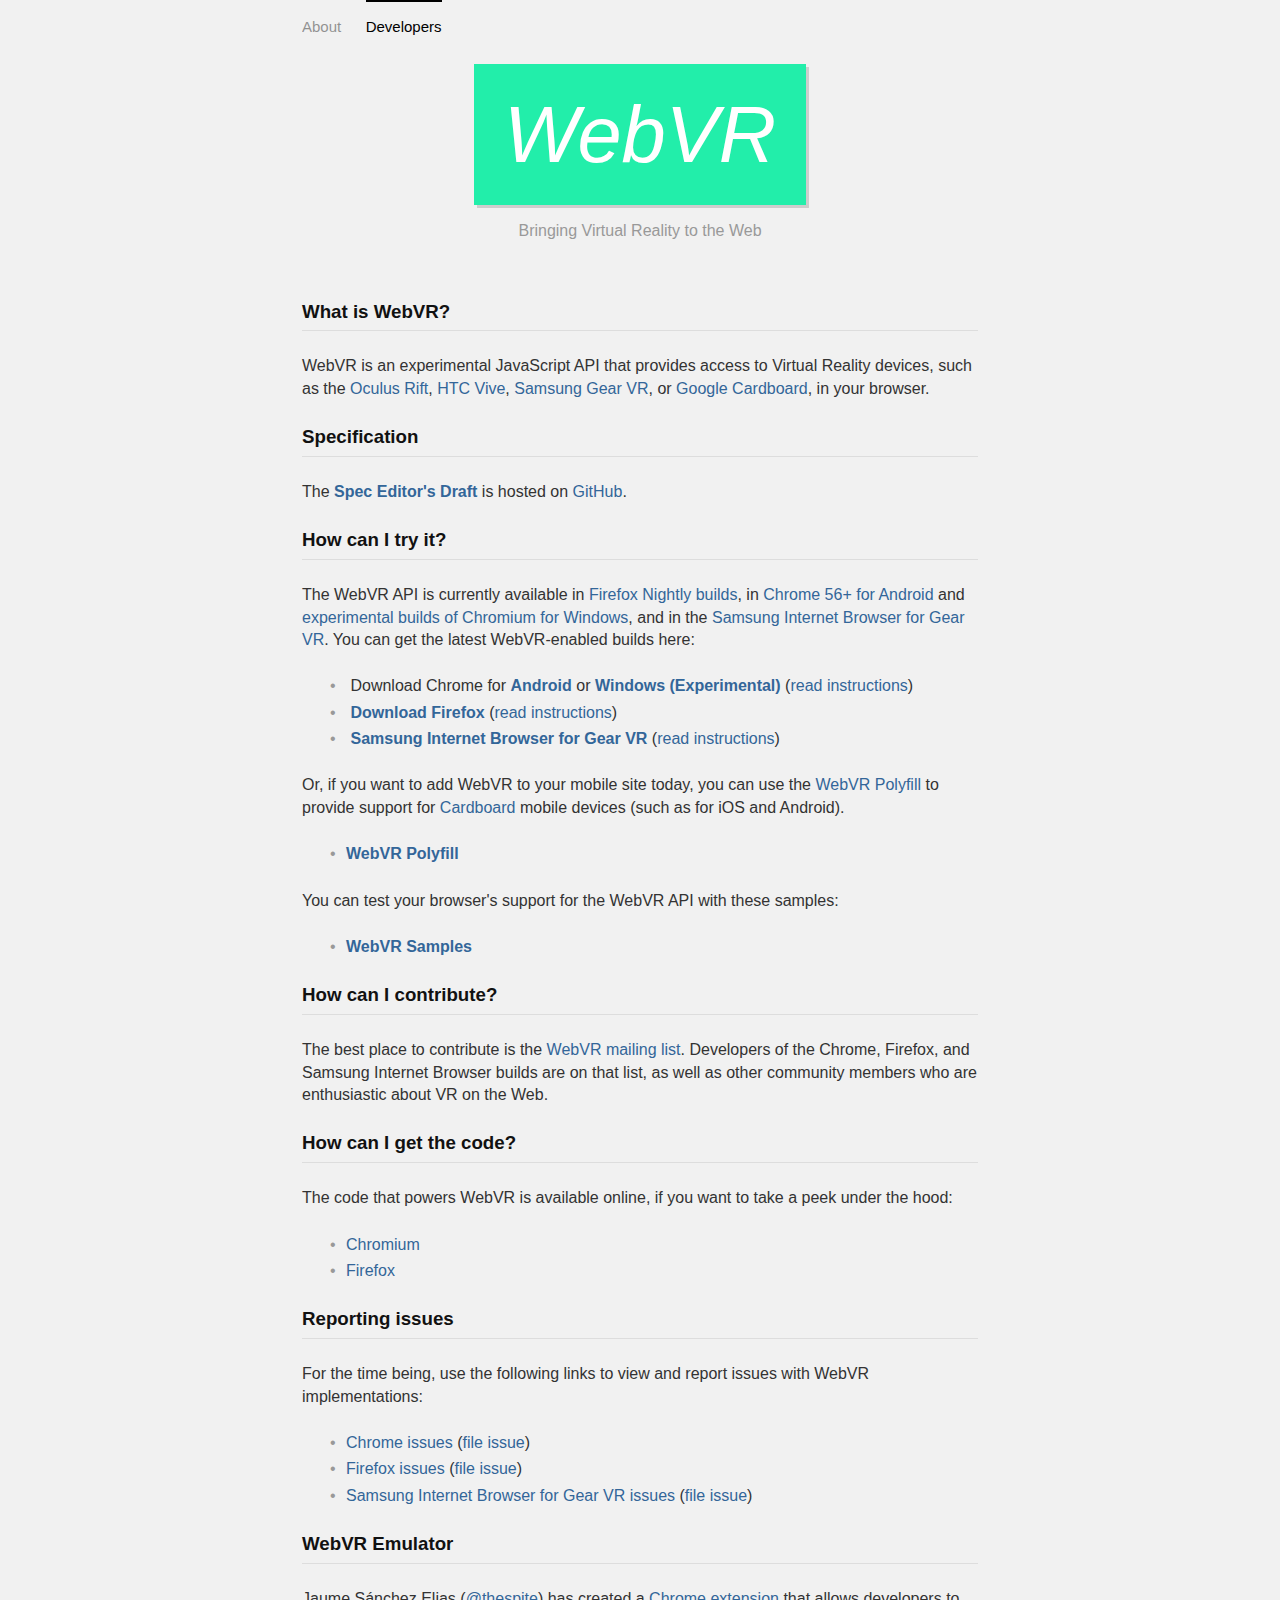
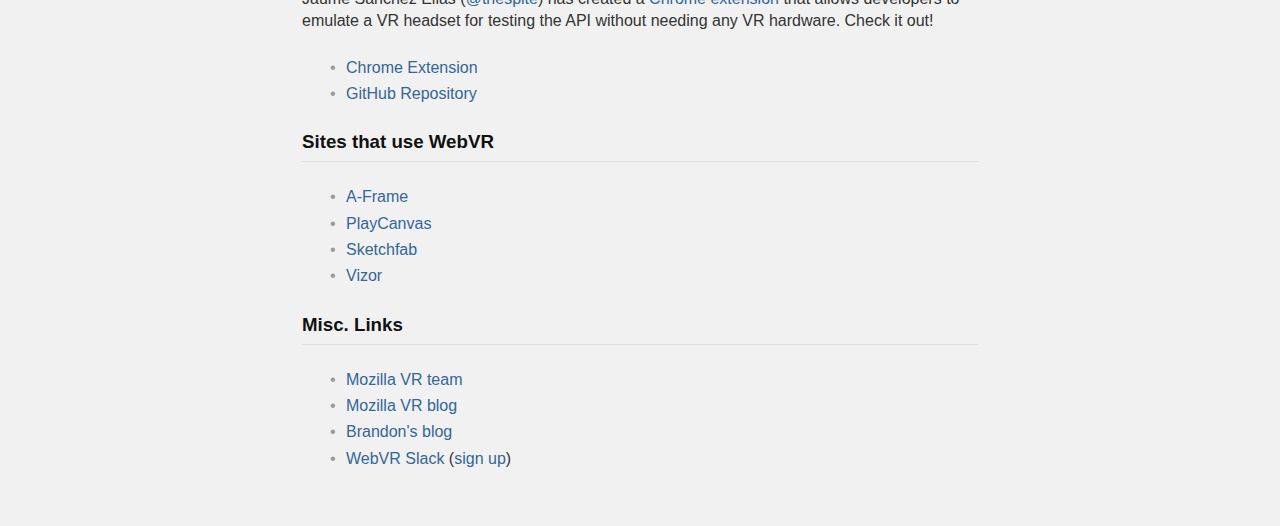
==== developers/index.html @ b93ac52b "developers site" ====
<!DOCTYPE html>
<html>
  <head>
    <meta charset="utf-8">
    <meta http-equiv="X-UA-Compatible" content="chrome=1">
    <meta name="viewport" content="width=device-width, initial-scale=1">

    <meta name="twitter:card" content="summary">
    <meta name="twitter:title" content="WebVR">
    <meta name="twitter:description" content="Bringing Virtual Reality to the Web">
    <meta name="twitter:image" content="https://webvr.info/images/webvr-logo-square.png">

    <link rel="stylesheet" href="/stylesheets/stylesheet.css">
    <link rel="stylesheet" href="/stylesheets/pygment_trac.css">
    <!--[if lt IE 9]>
    <script src="https://html5shiv.googlecode.com/svn/trunk/html5.js"></script>
    <![endif]-->
    <title>WebVR - Bringing Virtual Reality to the Web</title>
  </head>
  <body>
    <div class="container" id="container">
      <header class="header">
        <div id="nav">
          <a href="/">About</a>
          <a href="/developers"  class="selected">Developers</a>
        </div>

        <h1><a href="" class="wordmark"><span>WebVR</span></a></h1>
        <h2 class="tagline">Bringing Virtual Reality to the Web</h2>
      </header>

      <main class="main" id="main">
        <h3>
          <a id="what-is-webvr" class="anchor" href="#what-is-webvr" aria-hidden="true"><span class="octicon octicon-link"></span></a>What is WebVR?
        </h3>

        <p>WebVR is an experimental JavaScript API that provides access to Virtual Reality devices, such as the <a href="https://www3.oculus.com/rift/">Oculus Rift</a>, <a href="https://www.vive.com/">HTC Vive</a>, <a href="http://www.samsung.com/global/galaxy/gear-vr/">Samsung Gear VR</a>, or <a href="https://vr.google.com/cardboard/">Google Cardboard</a>, in your browser.</p>

        <h3>
          <a id="spec" class="anchor" href="#spec" aria-hidden="true"><span class="octicon octicon-link"></span></a>Specification
        </h3>

        <p>The <a href="https://w3c.github.io/webvr/" class="link-important">Spec Editor's Draft</a> is hosted on <a href="https://github.com/w3c/webvr">GitHub</a>.</p>

        <h3>
          <a id="how-can-i-try-it" class="anchor" href="#how-can-i-try-it" aria-hidden="true"><span class="octicon octicon-link"></span></a>How can I try it?
        </h3>

        <p>The WebVR API is currently available in <a href="https://nightly.mozilla.org/">Firefox Nightly builds</a>, in <a href="https://www.google.com/chrome/browser/mobile/index.html">Chrome 56+ for Android</a> and <a href="get-chrome/">experimental builds of Chromium for Windows</a>, and in the <a href="http://developer.samsung.com/technical-doc/view.do?v=T000000202">Samsung Internet Browser for Gear VR</a>. You can get the latest WebVR-enabled builds here:</p>

        <ul class="browsers">
          <li>
            Download Chrome for <a href="https://www.google.com/chrome/browser/mobile/index.html" class="link-important">Android</a> or
            <a href="get-chrome/" class="link-important">Windows (Experimental)</a> (<a href="https://github.com/Web-VR/iswebvrready/wiki/Instructions%3A-Chromium">read instructions</a>)
          </li>
          <li>
            <a href="https://nightly.mozilla.org/" class="link-important">Download Firefox</a> (<a href="https://github.com/Web-VR/iswebvrready/wiki/Instructions%3A-Firefox-Nightly">read instructions</a>)
          </li>
          <li>
            <a href="http://developer.samsung.com/internet#gearvr-overview" class="link-important">Samsung Internet Browser for Gear VR</a> (<a href="https://github.com/Web-VR/iswebvrready/wiki/Instructions%3A-Samsung-Internet-Browser-for-Gear-VR-on-Android">read instructions</a>)
          </li>
        </ul>

        <p>Or, if you want to add WebVR to your mobile site today, you can use the <a href="https://github.com/borismus/webvr-polyfill">WebVR Polyfill</a> to provide support for <a href="https://vr.google.com/cardboard/">Cardboard</a> mobile devices (such as for iOS and Android).</p>

        <ul>
        <li><a href="https://github.com/borismus/webvr-polyfill" class="link-important">WebVR Polyfill</a></li>
        </ul>

        <p>You can test your browser's support for the WebVR API with these samples:</p>

        <ul>
        <li><a href="samples/" class="link-important">WebVR Samples</a></li>
        </ul>

        <h3>
          <a id="how-can-i-contribute" class="anchor" href="#how-can-i-contribute" aria-hidden="true"><span class="octicon octicon-link"></span></a>How can I contribute?
        </h3>

        <p>The best place to contribute is the <a href="https://mail.mozilla.org/listinfo/web-vr-discuss">WebVR mailing list</a>. Developers of the Chrome, Firefox, and Samsung Internet Browser builds are on that list, as well as other community members who are enthusiastic about VR on the Web.</p>

        <h3>
          <a id="how-can-i-get-code" class="anchor" href="#how-can-i-get-code" aria-hidden="true"><span class="octicon octicon-link"></span></a>How can I get the code?
        </h3>

        <p>The code that powers WebVR is available online, if you want to take a peek under the hood:</p>

        <ul>
          <li><a href="https://chromium.googlesource.com/experimental/chromium/src/+/refs/wip/bajones/webvr_1">Chromium</a></li>
          <li><a href="https://developer.mozilla.org/docs/Simple_Firefox_build">Firefox</a></li>
        </ul>

        <h3>
          <a id="reporting-issues" class="anchor" href="#reporting-issues" aria-hidden="true"><span class="octicon octicon-link"></span></a>Reporting issues
        </h3>

        <p>For the time being, use the following links to view and report issues with WebVR implementations:</p>

        <ul>
          <li><a href="https://github.com/toji/chrome-webvr-issues/issues">Chrome issues</a> (<a href="https://github.com/toji/chrome-webvr-issues/issues/new">file issue</a>)</li>
          <li><a href="https://bugzilla.mozilla.org/buglist.cgi?quicksearch=%5Bwebvr%5D">Firefox issues</a> (<a href="https://bugzilla.mozilla.org/enter_bug.cgi?product=Core&amp;component=General&amp;status_whiteboard=[webvr]&amp;cc=kgilbert@mozilla.com">file issue</a>)</li>
          <li><a href="http://developer.samsung.com/internet#gearvr-overview">Samsung Internet Browser for Gear VR issues</a> (<a href="https://twitter.com/mkeblx" title="Tweet at Michael Blix, WebVR dev at Samsung">file issue</a>)</li>
        </ul>

        <h3>
          <a id="webvr-emulator" class="anchor" href="#webvr-emulator" aria-hidden="true"><span class="octicon octicon-link"></span></a>WebVR Emulator
        </h3>

        <p>Jaume Sánchez Elias (<a href="https://twitter.com/thespite">@thespite</a>) has created a <a href="https://chrome.google.com/webstore/detail/webvr-api-emulation/gbdnpaebafagioggnhkacnaaahpiefil">Chrome extension</a> that allows developers to emulate a VR headset for testing the API without needing any VR hardware. Check it out!</p>
        <ul>
        <li><a href="https://chrome.google.com/webstore/detail/webvr-api-emulation/gbdnpaebafagioggnhkacnaaahpiefil">Chrome Extension</a></li>
        <li><a href="https://github.com/spite/WebVR-Extension">GitHub Repository</a></li>
        </ul>

        <h3>
          <a id="webvr-sites" class="anchor" href="#webvr-sites" aria-hidden="true"><span class="octicon octicon-link"></span></a>Sites that use WebVR
        </h3>

        <ul>
          <li><a href="https://aframe.io/">A-Frame</a></li>
          <li><a href="https://playcanvas.com/">PlayCanvas</a></li>
          <li><a href="https://sketchfab.com/">Sketchfab</a></li>
          <li><a href="https://vizor.io/">Vizor</a></li>
        </ul>

        <h3>
          <a id="misc-links" class="anchor" href="#misc-links" aria-hidden="true"><span class="octicon octicon-link"></span></a>Misc. Links
        </h3>

        <ul>
          <li><a href="https://mozvr.com/">Mozilla VR team</a></li>
          <li><a href="https://blog.mozvr.com/">Mozilla VR blog</a></li>
          <li><a href="http://blog.tojicode.com/">Brandon's blog</a></li>
          <li><a href="https://webvr.slack.com/">WebVR Slack</a> (<a href="https://webvr-slack.herokuapp.com/">sign up</a>)</li>

        </ul>
      </main>

      <footer class="footer">
      </footer>
    </div>
  </body>
</html>
---- stylesheets/stylesheet.css ----
* {
  -moz-sizing: border-box;
  -webkit-sizing: border-box;
  box-sizing: border-box;
  margin: 0;
  padding: 0;
}

html,
body {
  height: 100%;
  width: 100%;
}

html {
  font-size: 16px;
}

body {
  background-color: #f1f1f1;
  color: #333;
  font: 1rem/1.4 -apple-system, BlinkMacSystemFont,
    Segoe UI, Roboto, Oxygen,
    Ubuntu, Cantarell, Fira Sans,
    Droid Sans, Helvetica Neue, sans-serif;
}

a {
  color: #369;
  text-decoration: none;
}

a:hover {
  color: #036;
  text-decoration: underline;
}

.link-important {
  font-weight: bold;
}

.header {
  padding-bottom: 2rem;
  text-align: center;
}

#nav {
  position: absolute;
  top: 0;
}

#nav a {
  display: inline-block;
  margin-right:20px;
  font-size: 15px;
  opacity: 0.4;
  padding-top: 14px;
  color:black;
}

#nav a.selected{
  border-top: 2px solid black;
  opacity: 1.0;
}

.wordmark {
  color: inherit;
  display: block;
}

.wordmark > span {
  background: #2ea;
  box-shadow: 3px 3px 0 0 rgba(0,0,0,.15);
  color: #fff;
  display: inline-block;
  font-size: 64px;
  font-size: calc(32px + 1vh + 3vw);  /* Responsive font-size for mobile */
  font-style: italic;
  font-weight: 300;
  margin-bottom: 15px;
  max-width: 100%;
  padding: 15px 30px;
  transition: .25s box-shadow ease-in-out, .5s width ease-in-out;
}

.wordmark:hover {
  text-decoration: none;
}

.wordmark:hover > span {
  background: #2ea;
  box-shadow: 3px 3px 0 0 rgba(0,0,0,.25);
}

.tagline {
  color: #999;
  font-size: 1rem;
  font-weight: normal;
}

.device-box {
  border-bottom: 1px solid #D8D8D8;
  overflow: hidden;
  max-height: 60px;
  position: relative;
  padding-left:72px;
  font-size: 14px;
  padding-bottom:20px;

  -moz-transition: max-height 0.25s ease-in-out;
  -ms-transition: max-height 0.25s ease-in-out;
  -o-transition: max-height 0.25s ease-in-out;
  -webkit-transition: max-height 0.25s ease-in-out;
  transition: max-height 0.25s ease-in-out;
}

.device-box.open {
  max-height:200px;
}

.device-box > img {
  width: 48px;
  /*float:left;*/
  /*margin: 6px 8px;*/
  position: absolute;
  left: 11px;
  top: 8px;
}

.device-box-header {
  display: block;
  padding: 23px 0;
}

.carrot {
  background-size: cover;
  background-image: url('../images/carrot.svg');
  display: block;
  width: 12px;
  height: 12px;
  position: absolute;
  right:20px;
  top: 22px;
  opacity: 0.4;
}

.device-box:hover {
  cursor: pointer;
}

.device-box:hover > .carrot {
  opacity: 0.8;
}

.device-box.open > .carrot {
  -moz-transform: scaleY(-1);
  -o-transform: scaleY(-1);
  -webkit-transform: scaleY(-1);
  transform: scaleY(-1);
  filter: FlipV;
  -ms-filter: "FlipV";
}

.devices {
  overflow: auto;
}

.devices  p {
  margin: 0.5rem 0;
}

@media screen and (min-width: 650px) {
  .device-col {
    width: 48%;
    float: left;
  }
  .device-col:last-of-type{
    margin-left: 4%;
  }
}

.no-headset > img {
  float:left;
  display: inline-block;
  width: 82px;
  margin: 5px 20px 0px 10px;
}


@media screen and (max-width: 650px) {
  .no-headset > img {
    float: initial;
    display: block;
    margin-left: auto;
    margin-right: auto;
    margin-bottom:20px;
    margin-top:35px;
  }
}


code,
pre {
  font-family: Consolas, Andale Mono, Monaco,
    Lucida Console, Liberation Mono, DejaVu Sans Mono,
    Bitstream Vera Sans Mono, Courier New, monospace;
}

hr {
  background-color: rgba(0,0,0,.15);
  height: 1px;
  padding-bottom: 2px;
}

.container {
  max-width: 740px;
  margin: 0 auto;
  min-width: 300px;
  padding: 2rem;
  padding-top: 4rem;
  width: 100%;
}

h3,
h4,
ul,
ol,
dl,
p,
blockquote {
  margin: 1.5rem 0;
}

ul,
ol,
dl {
  margin-left: 2.75rem;
}

ul {
  list-style: none;
}

ul li:before {
  content: "•";
  color: #999;
  display: inline-block;
  margin-left: -1em;
  width: 1em;
}

li + li {
  margin-top: .25rem;
}

h3 {
  border-bottom: 1px solid #ddd;
  color: #111;
  line-height: 1.4;
  padding-bottom: .35rem;
}

h3 + p {
  margin-top: 1rem;
}

p {
  font-weight: normal;
}

iframe {
  border: 0;
  height: 100%;
  width: 100%;
}

.iframe-wrap {
  height: 600px;
}

.iframe-wrap--chrome {
  height: 400px;
}

.iframe--chrome {
  min-width: 400px;
  margin-left: -15px;
  width: 100%;
  width: calc(100% + 35px);
}

@media only screen and (max-width: 449px) {
  .wordmark > span {
    display: block;
  }
}
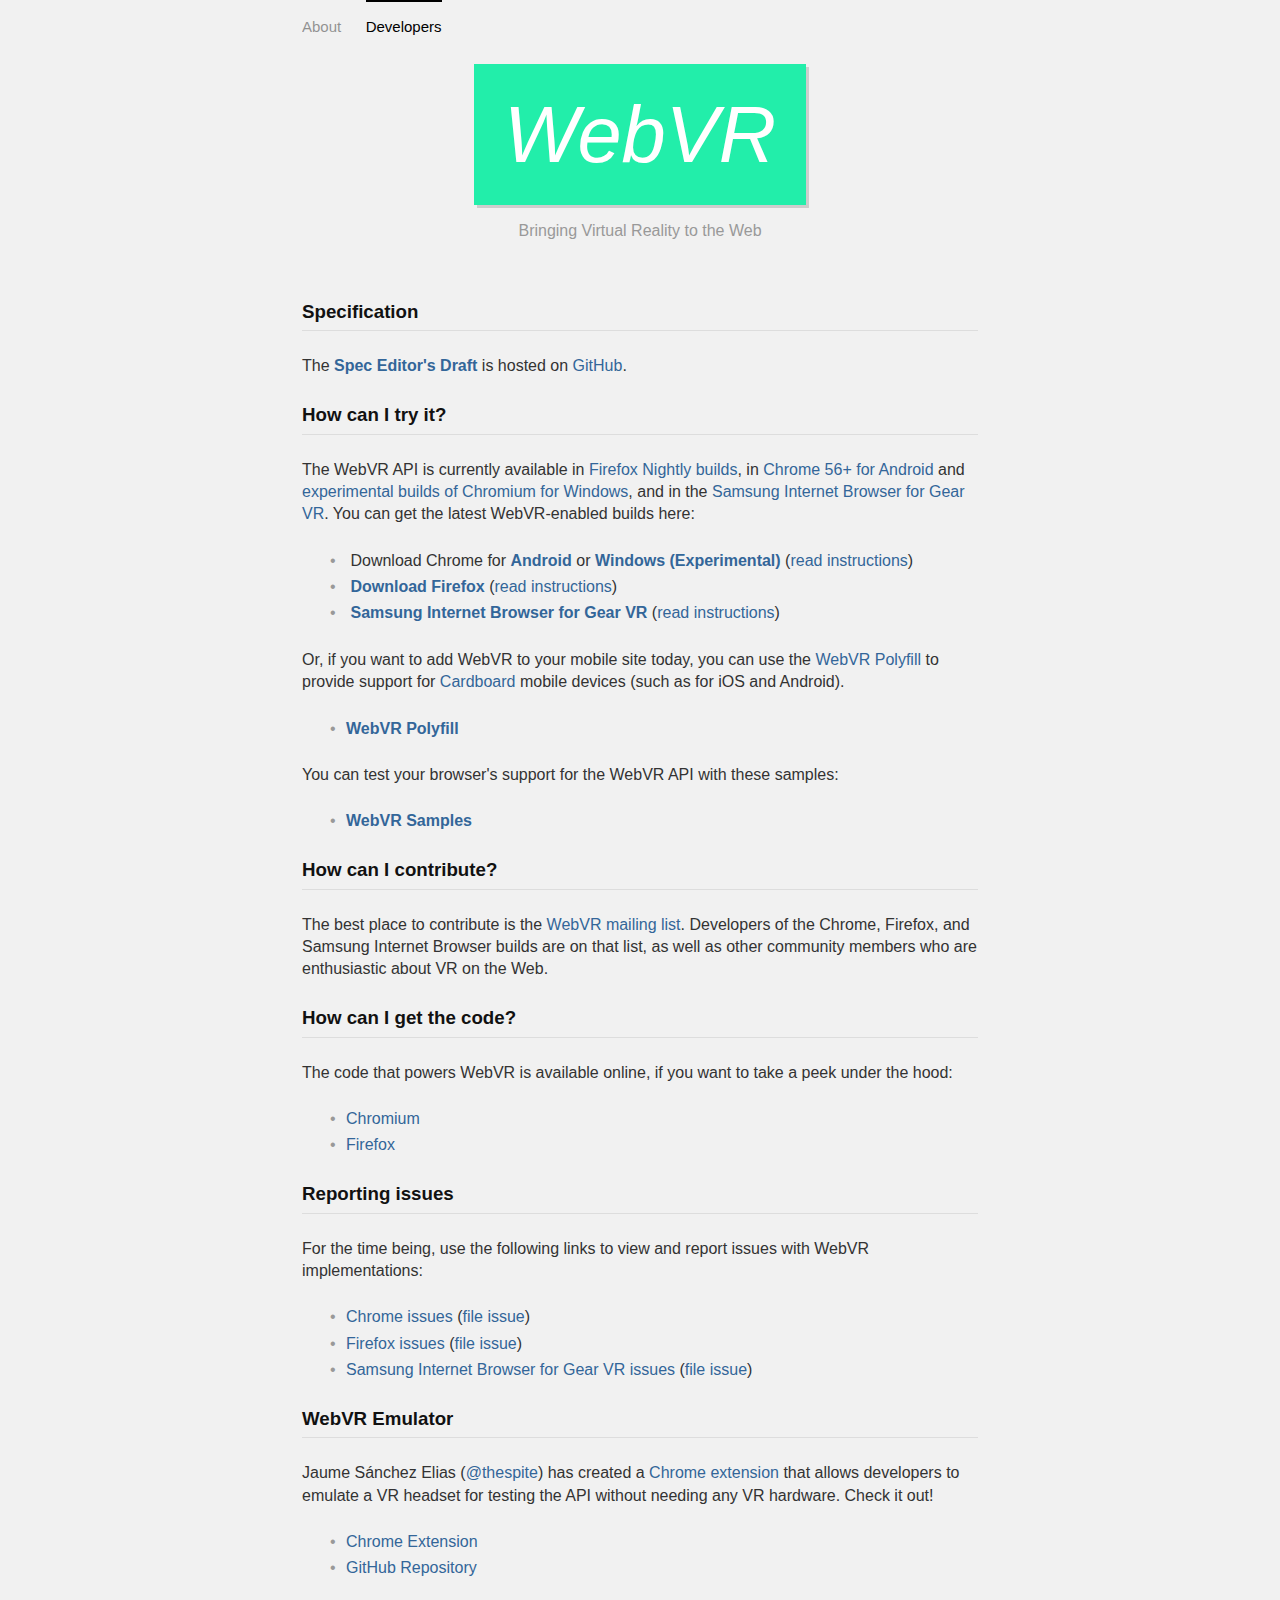
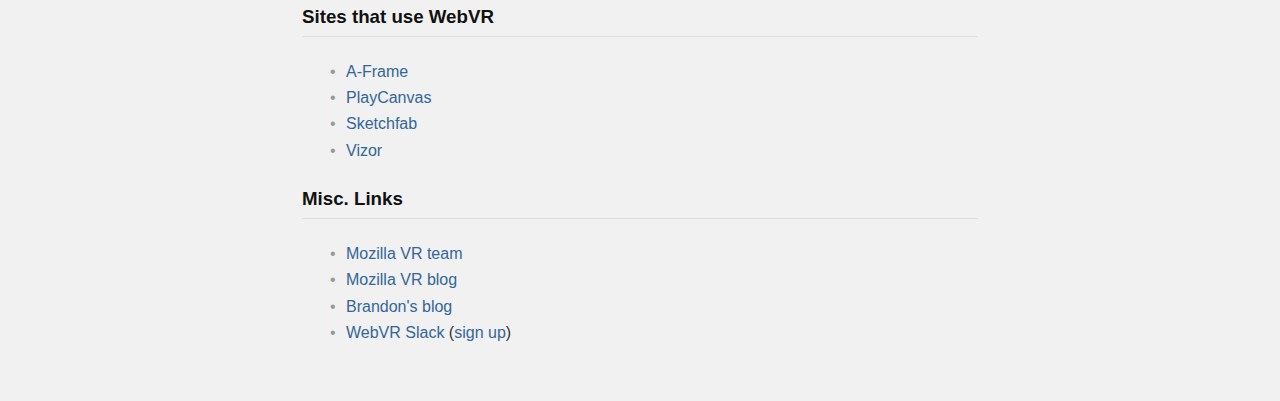
==== commit e4a677c1: "developer site" ====
--- a/developers/index.html
+++ b/developers/index.html
@@ -10,8 +10,8 @@
     <meta name="twitter:description" content="Bringing Virtual Reality to the Web">
     <meta name="twitter:image" content="https://webvr.info/images/webvr-logo-square.png">
 
-    <link rel="stylesheet" href="/stylesheets/stylesheet.css">
-    <link rel="stylesheet" href="/stylesheets/pygment_trac.css">
+    <link rel="stylesheet" href="../stylesheets/stylesheet.css">
+    <link rel="stylesheet" href="../stylesheets/pygment_trac.css">
     <!--[if lt IE 9]>
     <script src="https://html5shiv.googlecode.com/svn/trunk/html5.js"></script>
     <![endif]-->
@@ -21,8 +21,8 @@
     <div class="container" id="container">
       <header class="header">
         <div id="nav">
-          <a href="/">About</a>
-          <a href="/developers"  class="selected">Developers</a>
+          <a href="../">About</a>
+          <a href="./"  class="selected">Developers</a>
         </div>
 
         <h1><a href="" class="wordmark"><span>WebVR</span></a></h1>
@@ -30,12 +30,6 @@
       </header>
 
       <main class="main" id="main">
-        <h3>
-          <a id="what-is-webvr" class="anchor" href="#what-is-webvr" aria-hidden="true"><span class="octicon octicon-link"></span></a>What is WebVR?
-        </h3>
-
-        <p>WebVR is an experimental JavaScript API that provides access to Virtual Reality devices, such as the <a href="https://www3.oculus.com/rift/">Oculus Rift</a>, <a href="https://www.vive.com/">HTC Vive</a>, <a href="http://www.samsung.com/global/galaxy/gear-vr/">Samsung Gear VR</a>, or <a href="https://vr.google.com/cardboard/">Google Cardboard</a>, in your browser.</p>
-
         <h3>
           <a id="spec" class="anchor" href="#spec" aria-hidden="true"><span class="octicon octicon-link"></span></a>Specification
         </h3>
@@ -51,7 +45,7 @@
         <ul class="browsers">
           <li>
             Download Chrome for <a href="https://www.google.com/chrome/browser/mobile/index.html" class="link-important">Android</a> or
-            <a href="get-chrome/" class="link-important">Windows (Experimental)</a> (<a href="https://github.com/Web-VR/iswebvrready/wiki/Instructions%3A-Chromium">read instructions</a>)
+            <a href="../get-chrome/" class="link-important">Windows (Experimental)</a> (<a href="https://github.com/Web-VR/iswebvrready/wiki/Instructions%3A-Chromium">read instructions</a>)
           </li>
           <li>
             <a href="https://nightly.mozilla.org/" class="link-important">Download Firefox</a> (<a href="https://github.com/Web-VR/iswebvrready/wiki/Instructions%3A-Firefox-Nightly">read instructions</a>)
@@ -70,7 +64,7 @@
         <p>You can test your browser's support for the WebVR API with these samples:</p>
 
         <ul>
-        <li><a href="samples/" class="link-important">WebVR Samples</a></li>
+        <li><a href="../samples/" class="link-important">WebVR Samples</a></li>
         </ul>
 
         <h3>
--- a/stylesheets/stylesheet.css
+++ b/stylesheets/stylesheet.css
@@ -115,7 +115,12 @@
 }
 
 .device-box.open {
-  max-height:200px;
+  max-height:250px;
+}
+
+.device-box > span {
+  margin: 0.5rem 0;
+  display: block;
 }
 
 .device-box > img {
@@ -129,7 +134,7 @@
 
 .device-box-header {
   display: block;
-  padding: 23px 0;
+  padding: 23px 0 6px;
 }
 
 .carrot {
@@ -163,10 +168,6 @@
 
 .devices {
   overflow: auto;
-}
-
-.devices  p {
-  margin: 0.5rem 0;
 }
 
 @media screen and (min-width: 650px) {
